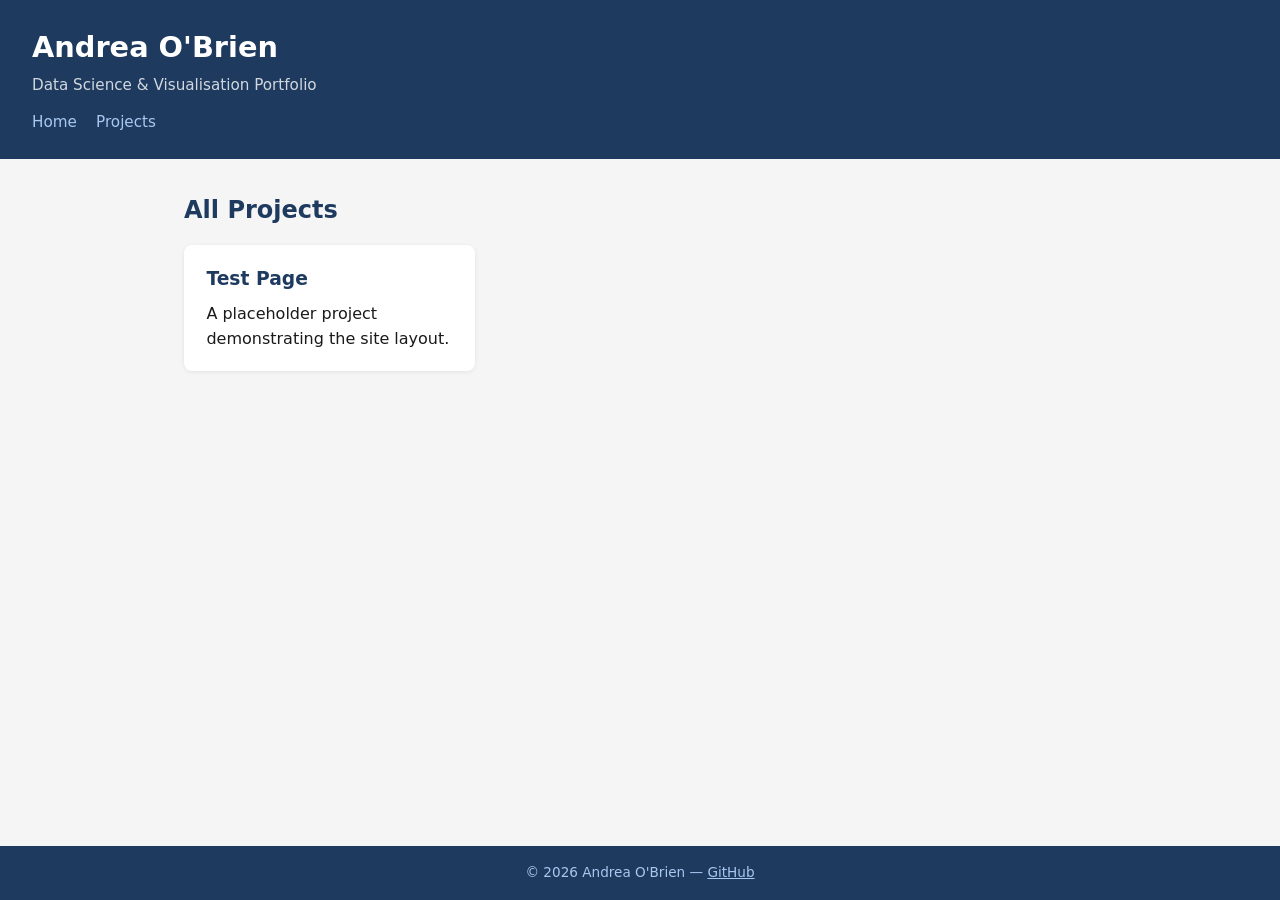
==== projects/index.html @ a5263703 "Initial site structure with test page" ====
<!DOCTYPE html>
<html lang="en">
<head>
  <meta charset="UTF-8" />
  <meta name="viewport" content="width=device-width, initial-scale=1.0" />
  <title>Projects | Andrea O'Brien</title>
  <link rel="stylesheet" href="../assets/css/style.css" />
</head>
<body>
  <header>
    <h1>Andrea O'Brien</h1>
    <p class="subtitle">Data Science &amp; Visualisation Portfolio</p>
    <nav>
      <a href="../index.html">Home</a>
      <a href="index.html">Projects</a>
    </nav>
  </header>

  <main>
    <h2>All Projects</h2>
    <div class="card-grid">
      <a class="card" href="test-page.html">
        <h3>Test Page</h3>
        <p>A placeholder project demonstrating the site layout.</p>
      </a>
    </div>
  </main>

  <footer>
    <p>&copy; 2026 Andrea O'Brien &mdash; <a href="https://github.com/Andrea564/portfolio">GitHub</a></p>
  </footer>
</body>
</html>
---- assets/css/style.css ----
/* ── Reset & base ─────────────────────────────────── */
*, *::before, *::after { box-sizing: border-box; margin: 0; padding: 0; }

body {
  font-family: "Segoe UI", system-ui, sans-serif;
  background: #f5f5f5;
  color: #1a1a1a;
  line-height: 1.6;
  display: flex;
  flex-direction: column;
  min-height: 100vh;
}

/* ── Header ───────────────────────────────────────── */
header {
  background: #1e3a5f;
  color: #fff;
  padding: 1.5rem 2rem;
}

header h1 { font-size: 1.8rem; }

header .subtitle {
  font-size: 0.95rem;
  opacity: 0.8;
  margin-top: 0.2rem;
}

header nav {
  margin-top: 0.8rem;
  display: flex;
  gap: 1.2rem;
}

header nav a {
  color: #a8c8f0;
  text-decoration: none;
  font-size: 0.95rem;
}

header nav a:hover { color: #fff; }

/* ── Main ─────────────────────────────────────────── */
main {
  flex: 1;
  max-width: 960px;
  width: 100%;
  margin: 2rem auto;
  padding: 0 1.5rem;
}

main h2 { margin-bottom: 1rem; color: #1e3a5f; }

/* ── Intro section ───────────────────────────────── */
.intro {
  background: #fff;
  border-radius: 8px;
  padding: 1.5rem;
  margin-bottom: 2rem;
  box-shadow: 0 1px 4px rgba(0,0,0,0.08);
}

/* ── Card grid ───────────────────────────────────── */
.card-grid {
  display: grid;
  grid-template-columns: repeat(auto-fill, minmax(240px, 1fr));
  gap: 1.2rem;
}

.card {
  display: block;
  background: #fff;
  border-radius: 8px;
  padding: 1.2rem 1.4rem;
  text-decoration: none;
  color: inherit;
  box-shadow: 0 1px 4px rgba(0,0,0,0.08);
  transition: box-shadow 0.2s, transform 0.2s;
}

.card:hover {
  box-shadow: 0 4px 12px rgba(0,0,0,0.14);
  transform: translateY(-2px);
}

.card h3 { color: #1e3a5f; margin-bottom: 0.4rem; }

/* ── Project article ─────────────────────────────── */
.project p.meta { color: #666; font-size: 0.9rem; margin-bottom: 1.2rem; }
.project p, .project ul { margin-bottom: 1rem; }
.project ul { padding-left: 1.4rem; }

.embed-placeholder {
  margin-top: 1.5rem;
  background: #e8eff7;
  border: 2px dashed #a8c8f0;
  border-radius: 8px;
  padding: 3rem;
  text-align: center;
  color: #666;
}

/* ── Footer ───────────────────────────────────────── */
footer {
  background: #1e3a5f;
  color: #a8c8f0;
  text-align: center;
  padding: 1rem;
  font-size: 0.85rem;
}

footer a { color: #a8c8f0; }
footer a:hover { color: #fff; }
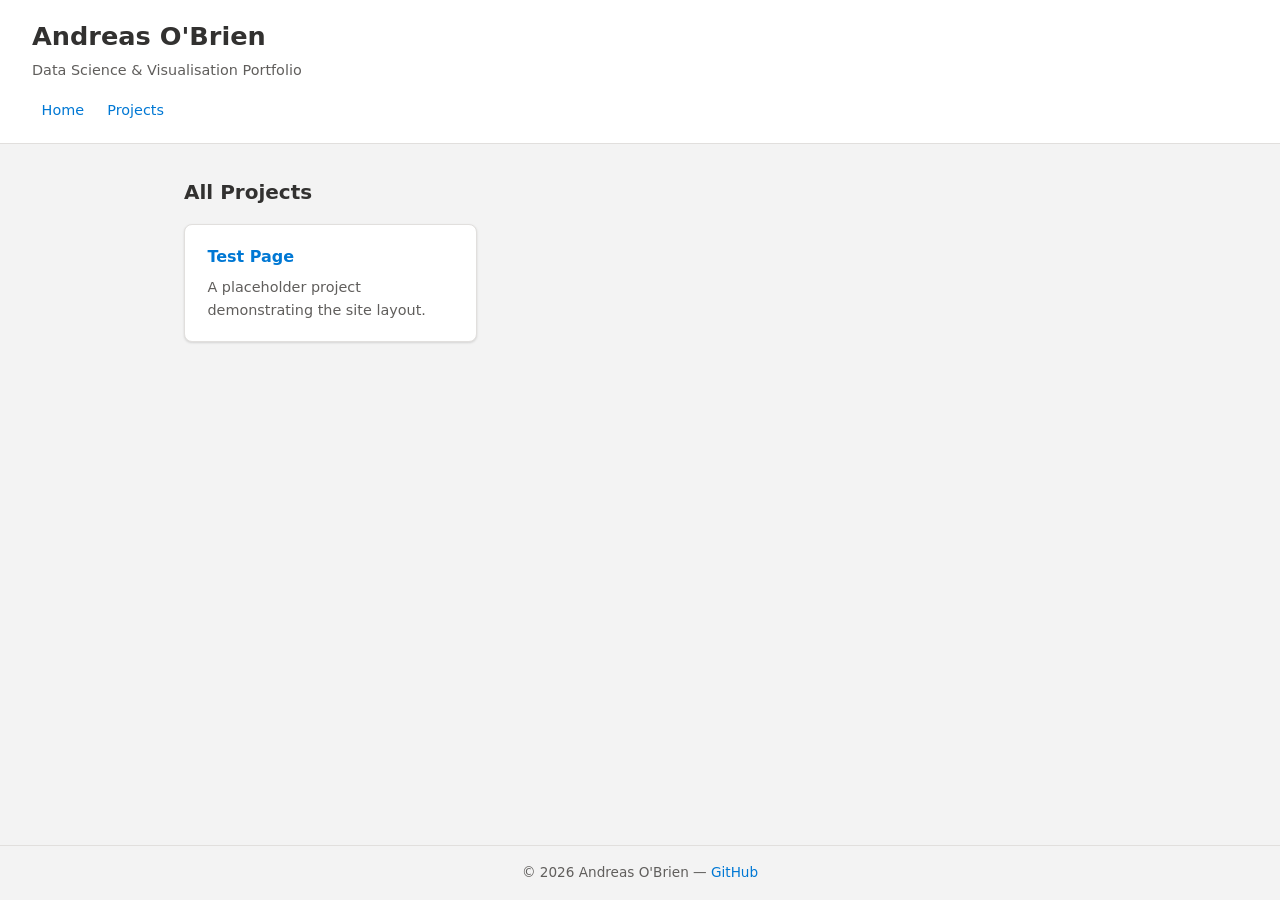
==== commit 778d7e33: "Apply Fluent Design theme and fix name to Andreas" ====
--- a/projects/index.html
+++ b/projects/index.html
@@ -3,12 +3,12 @@
 <head>
   <meta charset="UTF-8" />
   <meta name="viewport" content="width=device-width, initial-scale=1.0" />
-  <title>Projects | Andrea O'Brien</title>
+  <title>Projects | Andreas O'Brien</title>
   <link rel="stylesheet" href="../assets/css/style.css" />
 </head>
 <body>
   <header>
-    <h1>Andrea O'Brien</h1>
+    <h1>Andreas O'Brien</h1>
     <p class="subtitle">Data Science &amp; Visualisation Portfolio</p>
     <nav>
       <a href="../index.html">Home</a>
@@ -27,7 +27,7 @@
   </main>
 
   <footer>
-    <p>&copy; 2026 Andrea O'Brien &mdash; <a href="https://github.com/Andrea564/portfolio">GitHub</a></p>
+    <p>&copy; 2026 Andreas O'Brien &mdash; <a href="https://github.com/Andrea564/portfolio">GitHub</a></p>
   </footer>
 </body>
 </html>
--- a/assets/css/style.css
+++ b/assets/css/style.css
@@ -1,10 +1,55 @@
+/* ── Fluent Design tokens ─────────────────────────── */
+:root {
+  /* Light theme (Windows 11 / Fluent) */
+  --color-bg:            #F3F3F3;
+  --color-surface:       #FFFFFF;
+  --color-surface-alt:   #FAFAFA;
+  --color-border:        #E1DFDD;
+  --color-text:          #323130;
+  --color-text-secondary:#605E5C;
+  --color-accent:        #0078D4;
+  --color-accent-hover:  #106EBE;
+  --color-accent-text:   #FFFFFF;
+  --color-header-bg:     #FFFFFF;
+  --color-header-border: #E1DFDD;
+  --color-footer-bg:     #F3F3F3;
+  --color-footer-text:   #605E5C;
+  --color-placeholder-bg:#EFF6FC;
+  --color-placeholder-border: #C7E0F4;
+  --shadow-card:         0 1px 3px rgba(0,0,0,0.08), 0 1px 2px rgba(0,0,0,0.06);
+  --shadow-card-hover:   0 4px 12px rgba(0,0,0,0.12), 0 2px 6px rgba(0,0,0,0.08);
+}
+
+@media (prefers-color-scheme: dark) {
+  :root {
+    /* Dark theme (Windows 11 dark / Fluent) */
+    --color-bg:            #1F1F1F;
+    --color-surface:       #2D2D2D;
+    --color-surface-alt:   #292929;
+    --color-border:        #3D3D3D;
+    --color-text:          #FFFFFF;
+    --color-text-secondary:#D2D0CE;
+    --color-accent:        #60CDFF;
+    --color-accent-hover:  #8BD9FF;
+    --color-accent-text:   #000000;
+    --color-header-bg:     #2D2D2D;
+    --color-header-border: #3D3D3D;
+    --color-footer-bg:     #2D2D2D;
+    --color-footer-text:   #D2D0CE;
+    --color-placeholder-bg:#1A2B38;
+    --color-placeholder-border: #2E4D66;
+    --shadow-card:         0 1px 3px rgba(0,0,0,0.3), 0 1px 2px rgba(0,0,0,0.2);
+    --shadow-card-hover:   0 4px 12px rgba(0,0,0,0.4), 0 2px 6px rgba(0,0,0,0.3);
+  }
+}
+
 /* ── Reset & base ─────────────────────────────────── */
 *, *::before, *::after { box-sizing: border-box; margin: 0; padding: 0; }
 
 body {
-  font-family: "Segoe UI", system-ui, sans-serif;
-  background: #f5f5f5;
-  color: #1a1a1a;
+  font-family: "Segoe UI Variable", "Segoe UI", system-ui, sans-serif;
+  background: var(--color-bg);
+  color: var(--color-text);
   line-height: 1.6;
   display: flex;
   flex-direction: column;
@@ -13,32 +58,41 @@
 
 /* ── Header ───────────────────────────────────────── */
 header {
-  background: #1e3a5f;
-  color: #fff;
-  padding: 1.5rem 2rem;
+  background: var(--color-header-bg);
+  border-bottom: 1px solid var(--color-header-border);
+  padding: 1rem 2rem;
 }
 
-header h1 { font-size: 1.8rem; }
+header h1 {
+  font-size: 1.6rem;
+  font-weight: 600;
+  color: var(--color-text);
+}
 
 header .subtitle {
-  font-size: 0.95rem;
-  opacity: 0.8;
-  margin-top: 0.2rem;
+  font-size: 0.9rem;
+  color: var(--color-text-secondary);
+  margin-top: 0.15rem;
 }
 
 header nav {
-  margin-top: 0.8rem;
+  margin-top: 0.75rem;
   display: flex;
-  gap: 1.2rem;
+  gap: 0.25rem;
 }
 
 header nav a {
-  color: #a8c8f0;
+  color: var(--color-accent);
   text-decoration: none;
-  font-size: 0.95rem;
+  font-size: 0.9rem;
+  padding: 0.3rem 0.6rem;
+  border-radius: 4px;
+  transition: background 0.15s;
 }
 
-header nav a:hover { color: #fff; }
+header nav a:hover {
+  background: color-mix(in srgb, var(--color-accent) 10%, transparent);
+}
 
 /* ── Main ─────────────────────────────────────────── */
 main {
@@ -49,65 +103,94 @@
   padding: 0 1.5rem;
 }
 
-main h2 { margin-bottom: 1rem; color: #1e3a5f; }
+main h2 {
+  margin-bottom: 1rem;
+  font-size: 1.25rem;
+  font-weight: 600;
+  color: var(--color-text);
+}
 
 /* ── Intro section ───────────────────────────────── */
 .intro {
-  background: #fff;
+  background: var(--color-surface);
+  border: 1px solid var(--color-border);
   border-radius: 8px;
   padding: 1.5rem;
   margin-bottom: 2rem;
-  box-shadow: 0 1px 4px rgba(0,0,0,0.08);
+  box-shadow: var(--shadow-card);
 }
 
 /* ── Card grid ───────────────────────────────────── */
 .card-grid {
   display: grid;
   grid-template-columns: repeat(auto-fill, minmax(240px, 1fr));
-  gap: 1.2rem;
+  gap: 1rem;
 }
 
 .card {
   display: block;
-  background: #fff;
+  background: var(--color-surface);
+  border: 1px solid var(--color-border);
   border-radius: 8px;
   padding: 1.2rem 1.4rem;
   text-decoration: none;
   color: inherit;
-  box-shadow: 0 1px 4px rgba(0,0,0,0.08);
-  transition: box-shadow 0.2s, transform 0.2s;
+  box-shadow: var(--shadow-card);
+  transition: box-shadow 0.15s, transform 0.15s, border-color 0.15s;
 }
 
 .card:hover {
-  box-shadow: 0 4px 12px rgba(0,0,0,0.14);
+  box-shadow: var(--shadow-card-hover);
+  border-color: var(--color-accent);
   transform: translateY(-2px);
 }
 
-.card h3 { color: #1e3a5f; margin-bottom: 0.4rem; }
+.card h3 {
+  color: var(--color-accent);
+  font-size: 1rem;
+  font-weight: 600;
+  margin-bottom: 0.4rem;
+}
+
+.card p {
+  font-size: 0.9rem;
+  color: var(--color-text-secondary);
+}
 
 /* ── Project article ─────────────────────────────── */
-.project p.meta { color: #666; font-size: 0.9rem; margin-bottom: 1.2rem; }
+.project p.meta {
+  color: var(--color-text-secondary);
+  font-size: 0.875rem;
+  margin-bottom: 1.2rem;
+}
 .project p, .project ul { margin-bottom: 1rem; }
 .project ul { padding-left: 1.4rem; }
 
 .embed-placeholder {
   margin-top: 1.5rem;
-  background: #e8eff7;
-  border: 2px dashed #a8c8f0;
+  background: var(--color-placeholder-bg);
+  border: 2px dashed var(--color-placeholder-border);
   border-radius: 8px;
   padding: 3rem;
   text-align: center;
-  color: #666;
+  color: var(--color-text-secondary);
 }
 
 /* ── Footer ───────────────────────────────────────── */
 footer {
-  background: #1e3a5f;
-  color: #a8c8f0;
+  background: var(--color-footer-bg);
+  border-top: 1px solid var(--color-border);
+  color: var(--color-footer-text);
   text-align: center;
   padding: 1rem;
   font-size: 0.85rem;
 }
 
-footer a { color: #a8c8f0; }
-footer a:hover { color: #fff; }
+footer a {
+  color: var(--color-accent);
+  text-decoration: none;
+}
+
+footer a:hover {
+  text-decoration: underline;
+}
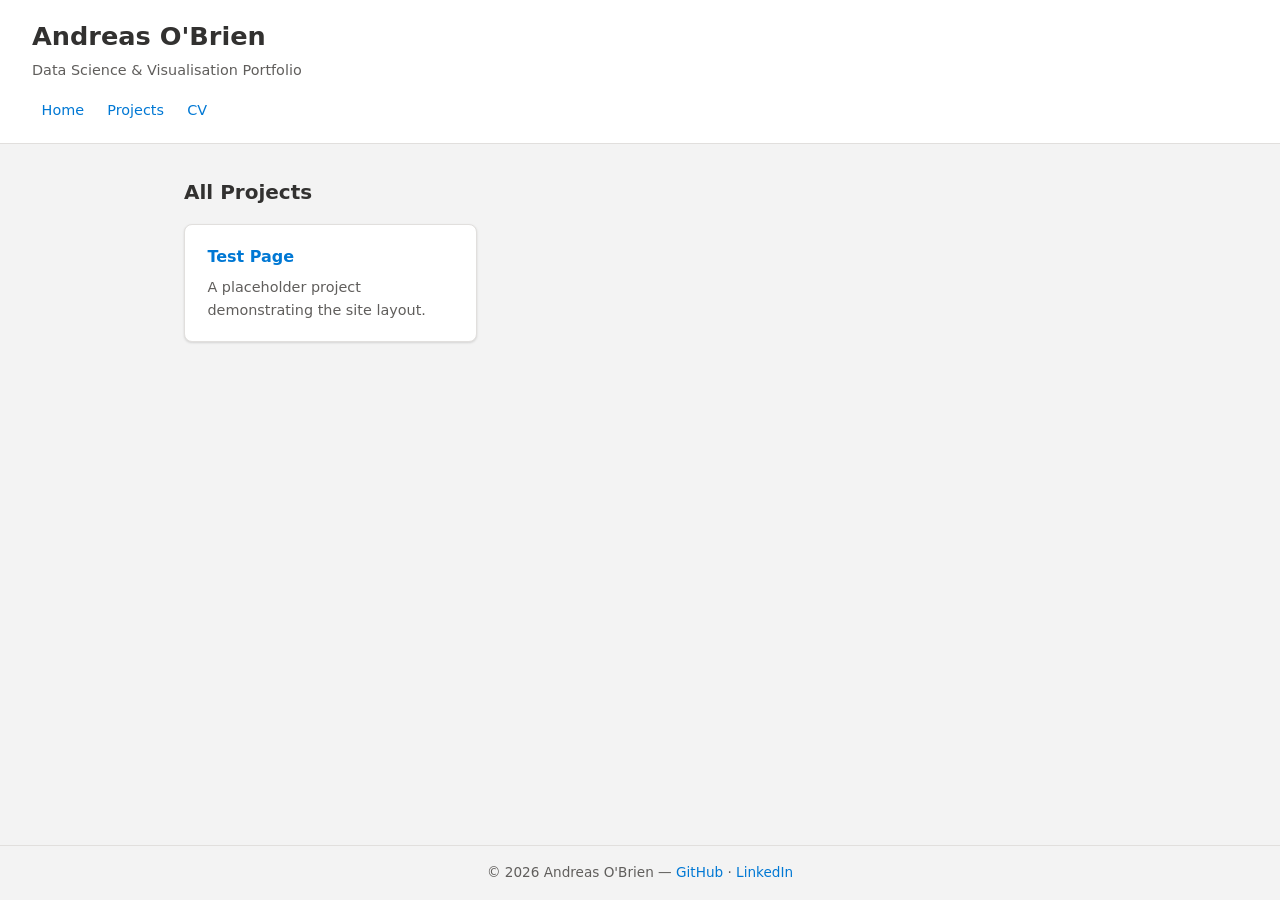
==== commit b37b616a: "Add CV page, LinkedIn link, and PDF download" ====
--- a/projects/index.html
+++ b/projects/index.html
@@ -13,6 +13,7 @@
     <nav>
       <a href="../index.html">Home</a>
       <a href="index.html">Projects</a>
+      <a href="../cv.html">CV</a>
     </nav>
   </header>
 
@@ -27,7 +28,7 @@
   </main>
 
   <footer>
-    <p>&copy; 2026 Andreas O'Brien &mdash; <a href="https://github.com/Andrea564/portfolio">GitHub</a></p>
+    <p>&copy; 2026 Andreas O'Brien &mdash; <a href="https://github.com/Andrea564/portfolio" rel="noopener noreferrer">GitHub</a> &middot; <a href="https://www.linkedin.com/in/andreasobrien" rel="noopener noreferrer">LinkedIn</a></p>
   </footer>
 </body>
 </html>
--- a/assets/css/style.css
+++ b/assets/css/style.css
@@ -176,6 +176,121 @@
   color: var(--color-text-secondary);
 }
 
+/* ── CV page ─────────────────────────────────────── */
+.cv {
+  background: var(--color-surface);
+  border: 1px solid var(--color-border);
+  border-radius: 8px;
+  padding: 2rem 2.5rem;
+  box-shadow: var(--shadow-card);
+}
+
+.cv-topbar {
+  display: flex;
+  align-items: flex-start;
+  justify-content: space-between;
+  gap: 1rem;
+  margin-bottom: 2rem;
+  flex-wrap: wrap;
+}
+
+.cv-name {
+  font-size: 1.6rem;
+  font-weight: 600;
+  color: var(--color-text);
+  margin-bottom: 0.25rem;
+}
+
+.cv-contact {
+  font-size: 0.9rem;
+  color: var(--color-text-secondary);
+}
+
+.cv-contact a {
+  color: var(--color-accent);
+  text-decoration: none;
+}
+
+.cv-contact a:hover { text-decoration: underline; }
+
+.btn-download {
+  display: inline-block;
+  background: var(--color-accent);
+  color: var(--color-accent-text);
+  text-decoration: none;
+  padding: 0.5rem 1.1rem;
+  border-radius: 4px;
+  font-size: 0.9rem;
+  font-weight: 600;
+  white-space: nowrap;
+  transition: background 0.15s;
+  flex-shrink: 0;
+}
+
+.btn-download:hover { background: var(--color-accent-hover); }
+
+.cv-section {
+  margin-bottom: 1.8rem;
+}
+
+.cv-section-title {
+  font-size: 0.75rem;
+  font-weight: 700;
+  text-transform: uppercase;
+  letter-spacing: 0.08em;
+  color: var(--color-accent);
+  border-bottom: 1px solid var(--color-border);
+  padding-bottom: 0.35rem;
+  margin-bottom: 1rem;
+}
+
+.cv-entry {
+  margin-bottom: 1.1rem;
+}
+
+.cv-entry-header {
+  display: flex;
+  justify-content: space-between;
+  align-items: baseline;
+  gap: 1rem;
+  flex-wrap: wrap;
+  margin-bottom: 0.35rem;
+}
+
+.cv-entry-title {
+  font-weight: 600;
+  font-size: 0.95rem;
+  color: var(--color-text);
+}
+
+.cv-entry-date {
+  font-size: 0.85rem;
+  color: var(--color-text-secondary);
+  white-space: nowrap;
+}
+
+.cv-entry ul {
+  padding-left: 1.2rem;
+  margin-top: 0.25rem;
+}
+
+.cv-entry li {
+  font-size: 0.9rem;
+  color: var(--color-text-secondary);
+  margin-bottom: 0.2rem;
+}
+
+.cv-entry p {
+  font-size: 0.9rem;
+  color: var(--color-text-secondary);
+}
+
+.cv-columns {
+  display: grid;
+  grid-template-columns: repeat(auto-fill, minmax(200px, 1fr));
+  gap: 0 2rem;
+}
+
 /* ── Footer ───────────────────────────────────────── */
 footer {
   background: var(--color-footer-bg);
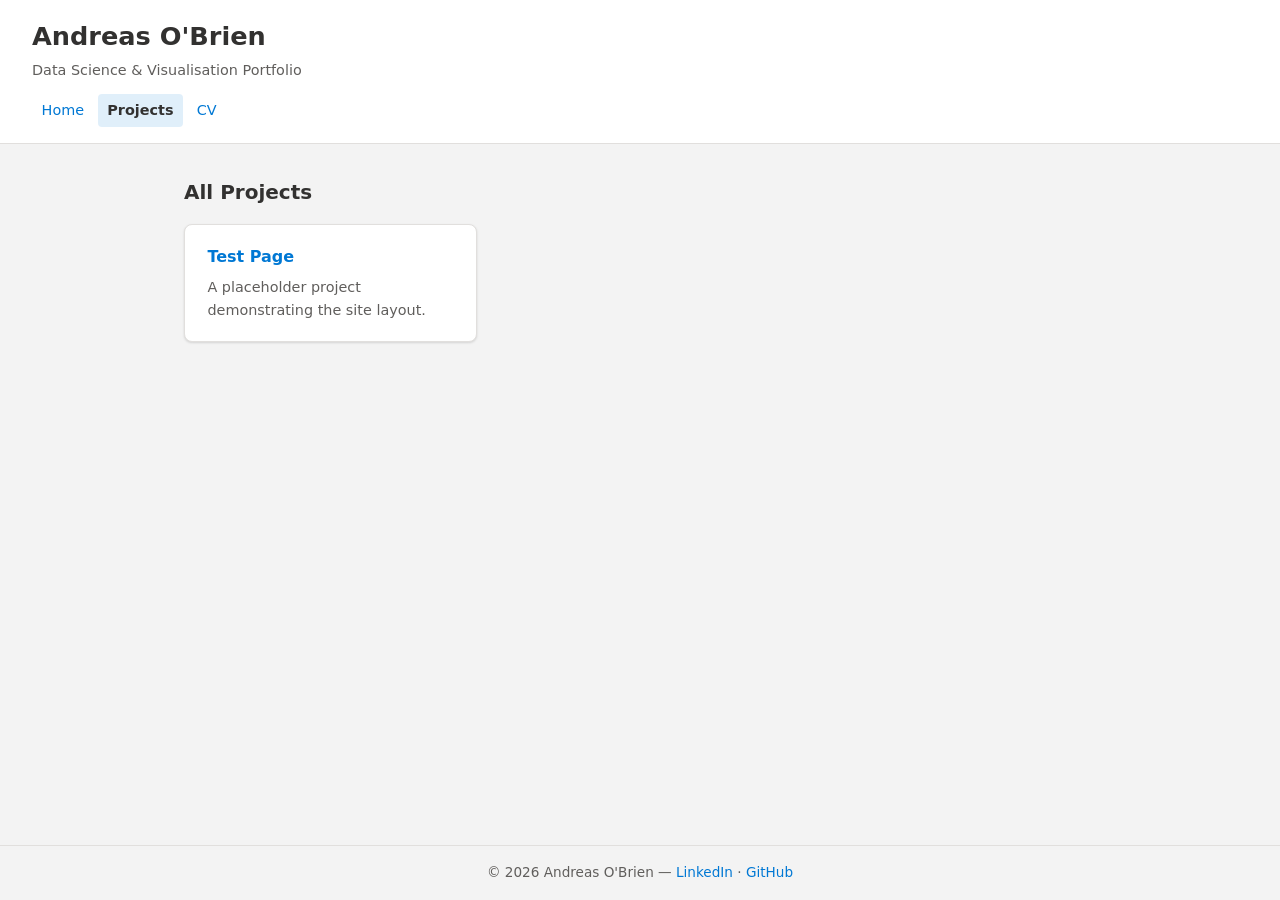
==== commit 3939c3cc: "Add meta descriptions, sitemap, active nav indicator, reorder footer links" ====
--- a/projects/index.html
+++ b/projects/index.html
@@ -4,6 +4,7 @@
   <meta charset="UTF-8" />
   <meta name="viewport" content="width=device-width, initial-scale=1.0" />
   <title>Projects | Andreas O'Brien</title>
+  <meta name="description" content="Data science and Power BI projects by Andreas O'Brien, including renewable energy analytics and interactive dashboards." />
   <link rel="stylesheet" href="../assets/css/style.css" />
 </head>
 <body>
@@ -12,7 +13,7 @@
     <p class="subtitle">Data Science &amp; Visualisation Portfolio</p>
     <nav>
       <a href="../index.html">Home</a>
-      <a href="index.html">Projects</a>
+      <a href="index.html" aria-current="page">Projects</a>
       <a href="../cv.html">CV</a>
     </nav>
   </header>
@@ -28,7 +29,7 @@
   </main>
 
   <footer>
-    <p>&copy; 2026 Andreas O'Brien &mdash; <a href="https://github.com/Andrea564/portfolio" rel="noopener noreferrer">GitHub</a> &middot; <a href="https://www.linkedin.com/in/andreasobrien" rel="noopener noreferrer">LinkedIn</a></p>
+    <p>&copy; 2026 Andreas O'Brien &mdash; <a href="https://www.linkedin.com/in/andreasobrien" rel="noopener noreferrer">LinkedIn</a> &middot; <a href="https://github.com/Andrea564/portfolio" rel="noopener noreferrer">GitHub</a></p>
   </footer>
 </body>
 </html>
--- a/assets/css/style.css
+++ b/assets/css/style.css
@@ -94,6 +94,12 @@
   background: color-mix(in srgb, var(--color-accent) 10%, transparent);
 }
 
+header nav a[aria-current="page"] {
+  color: var(--color-text);
+  background: color-mix(in srgb, var(--color-accent) 12%, transparent);
+  font-weight: 600;
+}
+
 /* ── Main ─────────────────────────────────────────── */
 main {
   flex: 1;
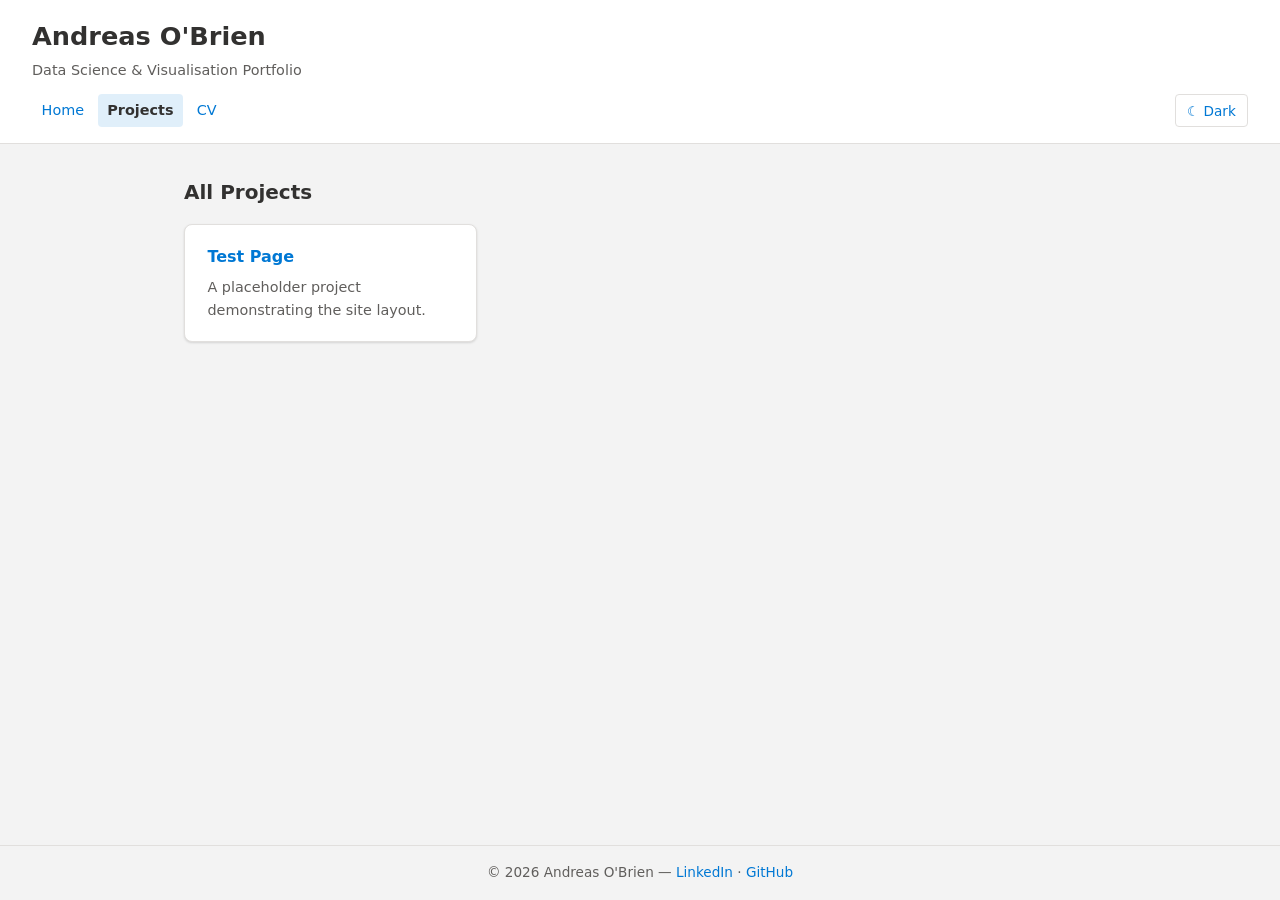
==== commit bf809984: "Add dark/light theme toggle" ====
--- a/projects/index.html
+++ b/projects/index.html
@@ -6,6 +6,7 @@
   <title>Projects | Andreas O'Brien</title>
   <meta name="description" content="Data science and Power BI projects by Andreas O'Brien, including renewable energy analytics and interactive dashboards." />
   <link rel="stylesheet" href="../assets/css/style.css" />
+  <script>(function(){var t=localStorage.getItem('portfolio-theme');if(t)document.documentElement.dataset.theme=t;})()</script>
 </head>
 <body>
   <header>
@@ -15,6 +16,7 @@
       <a href="../index.html">Home</a>
       <a href="index.html" aria-current="page">Projects</a>
       <a href="../cv.html">CV</a>
+      <button id="theme-toggle" aria-label="Switch to dark mode">Theme</button>
     </nav>
   </header>
 
@@ -31,5 +33,6 @@
   <footer>
     <p>&copy; 2026 Andreas O'Brien &mdash; <a href="https://www.linkedin.com/in/andreasobrien" rel="noopener noreferrer">LinkedIn</a> &middot; <a href="https://github.com/Andrea564/portfolio" rel="noopener noreferrer">GitHub</a></p>
   </footer>
+  <script src="../assets/js/theme.js"></script>
 </body>
 </html>
--- a/assets/css/style.css
+++ b/assets/css/style.css
@@ -43,6 +43,47 @@
   }
 }
 
+/* ── Manual theme overrides (via toggle button) ───── */
+html[data-theme="dark"] {
+  --color-bg:            #1F1F1F;
+  --color-surface:       #2D2D2D;
+  --color-surface-alt:   #292929;
+  --color-border:        #3D3D3D;
+  --color-text:          #FFFFFF;
+  --color-text-secondary:#D2D0CE;
+  --color-accent:        #60CDFF;
+  --color-accent-hover:  #8BD9FF;
+  --color-accent-text:   #000000;
+  --color-header-bg:     #2D2D2D;
+  --color-header-border: #3D3D3D;
+  --color-footer-bg:     #2D2D2D;
+  --color-footer-text:   #D2D0CE;
+  --color-placeholder-bg:#1A2B38;
+  --color-placeholder-border: #2E4D66;
+  --shadow-card:         0 1px 3px rgba(0,0,0,0.3), 0 1px 2px rgba(0,0,0,0.2);
+  --shadow-card-hover:   0 4px 12px rgba(0,0,0,0.4), 0 2px 6px rgba(0,0,0,0.3);
+}
+
+html[data-theme="light"] {
+  --color-bg:            #F3F3F3;
+  --color-surface:       #FFFFFF;
+  --color-surface-alt:   #FAFAFA;
+  --color-border:        #E1DFDD;
+  --color-text:          #323130;
+  --color-text-secondary:#605E5C;
+  --color-accent:        #0078D4;
+  --color-accent-hover:  #106EBE;
+  --color-accent-text:   #FFFFFF;
+  --color-header-bg:     #FFFFFF;
+  --color-header-border: #E1DFDD;
+  --color-footer-bg:     #F3F3F3;
+  --color-footer-text:   #605E5C;
+  --color-placeholder-bg:#EFF6FC;
+  --color-placeholder-border: #C7E0F4;
+  --shadow-card:         0 1px 3px rgba(0,0,0,0.08), 0 1px 2px rgba(0,0,0,0.06);
+  --shadow-card-hover:   0 4px 12px rgba(0,0,0,0.12), 0 2px 6px rgba(0,0,0,0.08);
+}
+
 /* ── Reset & base ─────────────────────────────────── */
 *, *::before, *::after { box-sizing: border-box; margin: 0; padding: 0; }
 
@@ -98,6 +139,24 @@
   color: var(--color-text);
   background: color-mix(in srgb, var(--color-accent) 12%, transparent);
   font-weight: 600;
+}
+
+#theme-toggle {
+  margin-left: auto;
+  background: none;
+  border: 1px solid var(--color-border);
+  color: var(--color-accent);
+  cursor: pointer;
+  font-size: 0.85rem;
+  font-family: inherit;
+  padding: 0.3rem 0.7rem;
+  border-radius: 4px;
+  transition: background 0.15s, border-color 0.15s;
+}
+
+#theme-toggle:hover {
+  background: color-mix(in srgb, var(--color-accent) 10%, transparent);
+  border-color: var(--color-accent);
 }
 
 /* ── Main ─────────────────────────────────────────── */
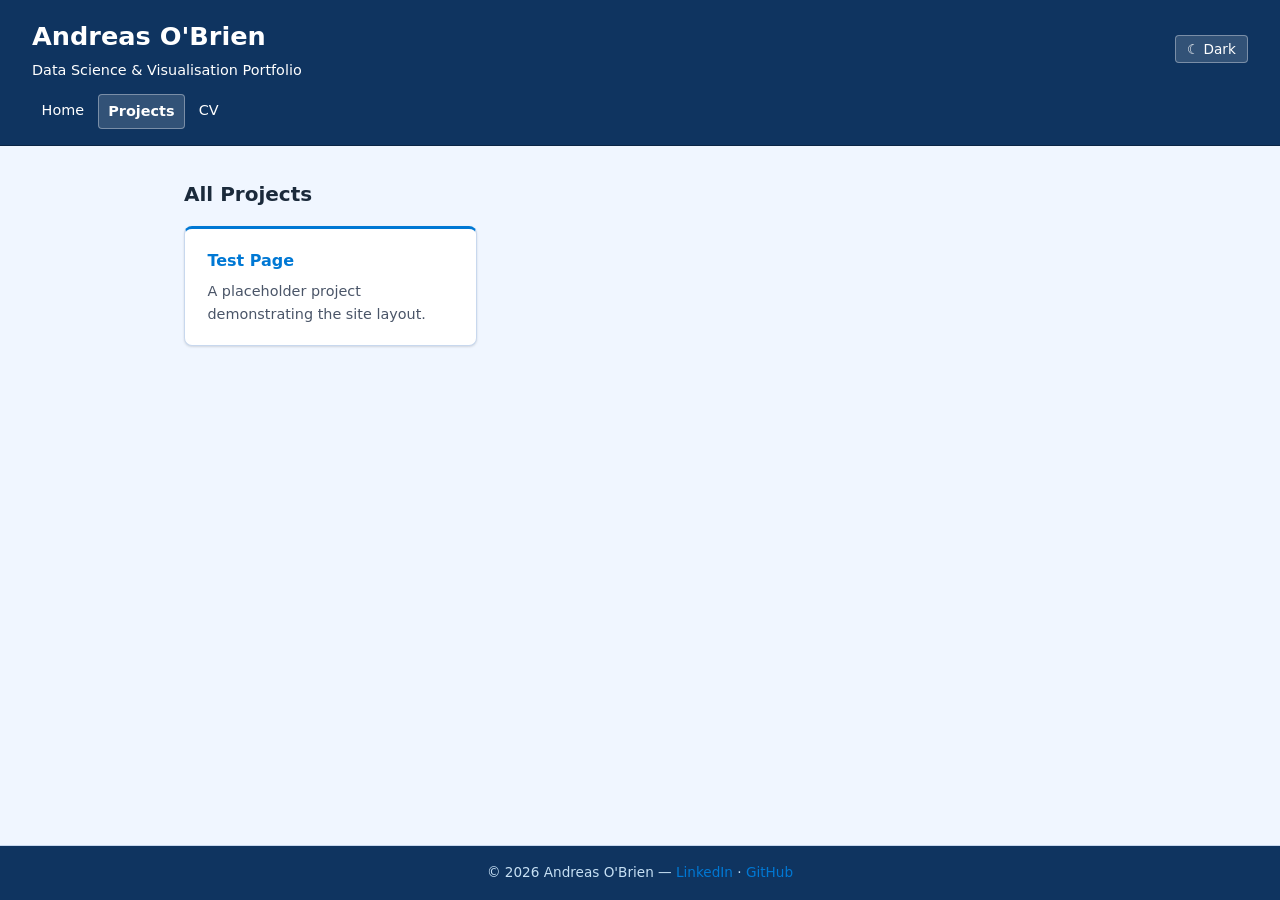
==== commit 6c8b663e: "Light theme polish: white nav links, frosted pill, header/footer colour, theme animation" ====
--- a/projects/index.html
+++ b/projects/index.html
@@ -10,13 +10,17 @@
 </head>
 <body>
   <header>
-    <h1>Andreas O'Brien</h1>
-    <p class="subtitle">Data Science &amp; Visualisation Portfolio</p>
+    <div class="header-top">
+      <div>
+        <h1>Andreas O'Brien</h1>
+        <p class="subtitle">Data Science &amp; Visualisation Portfolio</p>
+      </div>
+      <button id="theme-toggle" aria-label="Switch to dark mode">Theme</button>
+    </div>
     <nav>
       <a href="../index.html">Home</a>
       <a href="index.html" aria-current="page">Projects</a>
       <a href="../cv.html">CV</a>
-      <button id="theme-toggle" aria-label="Switch to dark mode">Theme</button>
     </nav>
   </header>
 
--- a/assets/css/style.css
+++ b/assets/css/style.css
@@ -1,23 +1,26 @@
 /* ── Fluent Design tokens ─────────────────────────── */
 :root {
   /* Light theme (Windows 11 / Fluent) */
-  --color-bg:            #F3F3F3;
+  --color-bg:            #F0F6FF;
   --color-surface:       #FFFFFF;
-  --color-surface-alt:   #FAFAFA;
-  --color-border:        #E1DFDD;
-  --color-text:          #323130;
-  --color-text-secondary:#605E5C;
+  --color-surface-alt:   #F5F9FF;
+  --color-border:        #C8D8EE;
+  --color-text:          #1B2A3B;
+  --color-text-secondary:#4A5568;
   --color-accent:        #0078D4;
   --color-accent-hover:  #106EBE;
   --color-accent-text:   #FFFFFF;
-  --color-header-bg:     #FFFFFF;
-  --color-header-border: #E1DFDD;
-  --color-footer-bg:     #F3F3F3;
-  --color-footer-text:   #605E5C;
+  --color-header-bg:     #0F3460;
+  --color-header-border: #0A2545;
+  --color-header-text:   #FFFFFF;
+  --color-header-subtle: #FFFFFF;
+  --color-footer-bg:     #0F3460;
+  --color-footer-text:   #C7E0F4;
   --color-placeholder-bg:#EFF6FC;
   --color-placeholder-border: #C7E0F4;
+  --color-card-accent:   #0078D4;
   --shadow-card:         0 1px 3px rgba(0,0,0,0.08), 0 1px 2px rgba(0,0,0,0.06);
-  --shadow-card-hover:   0 4px 12px rgba(0,0,0,0.12), 0 2px 6px rgba(0,0,0,0.08);
+  --shadow-card-hover:   0 4px 16px rgba(0,120,212,0.18), 0 2px 6px rgba(0,0,0,0.08);
 }
 
 @media (prefers-color-scheme: dark) {
@@ -43,6 +46,15 @@
   }
 }
 
+/* ── Dark theme: also set header/footer tokens not in media query ── */
+@media (prefers-color-scheme: dark) {
+  :root {
+    --color-header-text:   #FFFFFF;
+    --color-header-subtle: rgba(255,255,255,0.6);
+    --color-card-accent:   #60CDFF;
+  }
+}
+
 /* ── Manual theme overrides (via toggle button) ───── */
 html[data-theme="dark"] {
   --color-bg:            #1F1F1F;
@@ -56,32 +68,38 @@
   --color-accent-text:   #000000;
   --color-header-bg:     #2D2D2D;
   --color-header-border: #3D3D3D;
+  --color-header-text:   #FFFFFF;
+  --color-header-subtle: rgba(255,255,255,0.6);
   --color-footer-bg:     #2D2D2D;
   --color-footer-text:   #D2D0CE;
   --color-placeholder-bg:#1A2B38;
   --color-placeholder-border: #2E4D66;
+  --color-card-accent:   #60CDFF;
   --shadow-card:         0 1px 3px rgba(0,0,0,0.3), 0 1px 2px rgba(0,0,0,0.2);
   --shadow-card-hover:   0 4px 12px rgba(0,0,0,0.4), 0 2px 6px rgba(0,0,0,0.3);
 }
 
 html[data-theme="light"] {
-  --color-bg:            #F3F3F3;
+  --color-bg:            #F0F6FF;
   --color-surface:       #FFFFFF;
-  --color-surface-alt:   #FAFAFA;
-  --color-border:        #E1DFDD;
-  --color-text:          #323130;
-  --color-text-secondary:#605E5C;
+  --color-surface-alt:   #F5F9FF;
+  --color-border:        #C8D8EE;
+  --color-text:          #1B2A3B;
+  --color-text-secondary:#4A5568;
   --color-accent:        #0078D4;
   --color-accent-hover:  #106EBE;
   --color-accent-text:   #FFFFFF;
-  --color-header-bg:     #FFFFFF;
-  --color-header-border: #E1DFDD;
-  --color-footer-bg:     #F3F3F3;
-  --color-footer-text:   #605E5C;
+  --color-header-bg:     #0F3460;
+  --color-header-border: #0A2545;
+  --color-header-text:   #FFFFFF;
+  --color-header-subtle: #FFFFFF;
+  --color-footer-bg:     #0F3460;
+  --color-footer-text:   #C7E0F4;
   --color-placeholder-bg:#EFF6FC;
   --color-placeholder-border: #C7E0F4;
+  --color-card-accent:   #0078D4;
   --shadow-card:         0 1px 3px rgba(0,0,0,0.08), 0 1px 2px rgba(0,0,0,0.06);
-  --shadow-card-hover:   0 4px 12px rgba(0,0,0,0.12), 0 2px 6px rgba(0,0,0,0.08);
+  --shadow-card-hover:   0 4px 16px rgba(0,120,212,0.18), 0 2px 6px rgba(0,0,0,0.08);
 }
 
 /* ── Reset & base ─────────────────────────────────── */
@@ -97,6 +115,11 @@
   min-height: 100vh;
 }
 
+/* ── Theme transition ─────────────────────────────── */
+body, header, footer, .card, .intro, .cv, #theme-toggle {
+  transition: background 0.3s ease, color 0.3s ease, border-color 0.3s ease, box-shadow 0.3s ease;
+}
+
 /* ── Header ───────────────────────────────────────── */
 header {
   background: var(--color-header-bg);
@@ -104,15 +127,22 @@
   padding: 1rem 2rem;
 }
 
+.header-top {
+  display: flex;
+  align-items: flex-start;
+  justify-content: space-between;
+  gap: 1rem;
+}
+
 header h1 {
   font-size: 1.6rem;
   font-weight: 600;
-  color: var(--color-text);
+  color: var(--color-header-text, var(--color-text));
 }
 
 header .subtitle {
   font-size: 0.9rem;
-  color: var(--color-text-secondary);
+  color: var(--color-header-subtle, var(--color-text-secondary));
   margin-top: 0.15rem;
 }
 
@@ -123,40 +153,43 @@
 }
 
 header nav a {
-  color: var(--color-accent);
+  color: #FFFFFF;
   text-decoration: none;
   font-size: 0.9rem;
   padding: 0.3rem 0.6rem;
   border-radius: 4px;
-  transition: background 0.15s;
+  transition: background 0.15s, color 0.15s;
 }
 
 header nav a:hover {
-  background: color-mix(in srgb, var(--color-accent) 10%, transparent);
+  background: rgba(255,255,255,0.15);
+  color: var(--color-header-text, var(--color-text));
 }
 
 header nav a[aria-current="page"] {
-  color: var(--color-text);
-  background: color-mix(in srgb, var(--color-accent) 12%, transparent);
+  color: #FFFFFF;
+  background: rgba(255,255,255,0.15);
+  border: 1px solid rgba(255,255,255,0.35);
   font-weight: 600;
 }
 
 #theme-toggle {
-  margin-left: auto;
-  background: none;
-  border: 1px solid var(--color-border);
-  color: var(--color-accent);
+  background: rgba(255,255,255,0.15);
+  border: 1px solid rgba(255,255,255,0.35);
+  color: var(--color-header-text, var(--color-accent));
   cursor: pointer;
   font-size: 0.85rem;
   font-family: inherit;
   padding: 0.3rem 0.7rem;
   border-radius: 4px;
   transition: background 0.15s, border-color 0.15s;
+  flex-shrink: 0;
+  align-self: center;
 }
 
 #theme-toggle:hover {
-  background: color-mix(in srgb, var(--color-accent) 10%, transparent);
-  border-color: var(--color-accent);
+  background: rgba(255,255,255,0.25);
+  border-color: rgba(255,255,255,0.6);
 }
 
 /* ── Main ─────────────────────────────────────────── */
@@ -179,6 +212,7 @@
 .intro {
   background: var(--color-surface);
   border: 1px solid var(--color-border);
+  border-top: 3px solid var(--color-accent);
   border-radius: 8px;
   padding: 1.5rem;
   margin-bottom: 2rem;
@@ -196,6 +230,7 @@
   display: block;
   background: var(--color-surface);
   border: 1px solid var(--color-border);
+  border-top: 3px solid var(--color-card-accent, var(--color-accent));
   border-radius: 8px;
   padding: 1.2rem 1.4rem;
   text-decoration: none;
@@ -239,6 +274,42 @@
   padding: 3rem;
   text-align: center;
   color: var(--color-text-secondary);
+}
+
+/* ── Dark mode: nav and toggle revert to accent colours ── */
+html[data-theme="dark"] header nav a,
+html[data-theme="dark"] header nav a:hover,
+html[data-theme="dark"] header nav a[aria-current="page"] {
+  color: var(--color-accent);
+}
+
+html[data-theme="dark"] header nav a:hover {
+  background: color-mix(in srgb, var(--color-accent) 10%, transparent);
+  color: var(--color-accent-hover);
+}
+
+html[data-theme="dark"] header nav a[aria-current="page"] {
+  color: var(--color-text);
+  background: color-mix(in srgb, var(--color-accent) 12%, transparent);
+}
+
+html[data-theme="dark"] #theme-toggle {
+  background: none;
+  border-color: var(--color-border);
+  color: var(--color-accent);
+}
+
+html[data-theme="dark"] #theme-toggle:hover {
+  background: color-mix(in srgb, var(--color-accent) 10%, transparent);
+  border-color: var(--color-accent);
+}
+
+@media (prefers-color-scheme: dark) {
+  html:not([data-theme="light"]) header nav a { color: var(--color-accent); }
+  html:not([data-theme="light"]) header nav a:hover { background: color-mix(in srgb, var(--color-accent) 10%, transparent); color: var(--color-accent-hover); }
+  html:not([data-theme="light"]) header nav a[aria-current="page"] { color: var(--color-text); background: color-mix(in srgb, var(--color-accent) 12%, transparent); }
+  html:not([data-theme="light"]) #theme-toggle { background: none; border-color: var(--color-border); color: var(--color-accent); }
+  html:not([data-theme="light"]) #theme-toggle:hover { background: color-mix(in srgb, var(--color-accent) 10%, transparent); border-color: var(--color-accent); }
 }
 
 /* ── CV page ─────────────────────────────────────── */
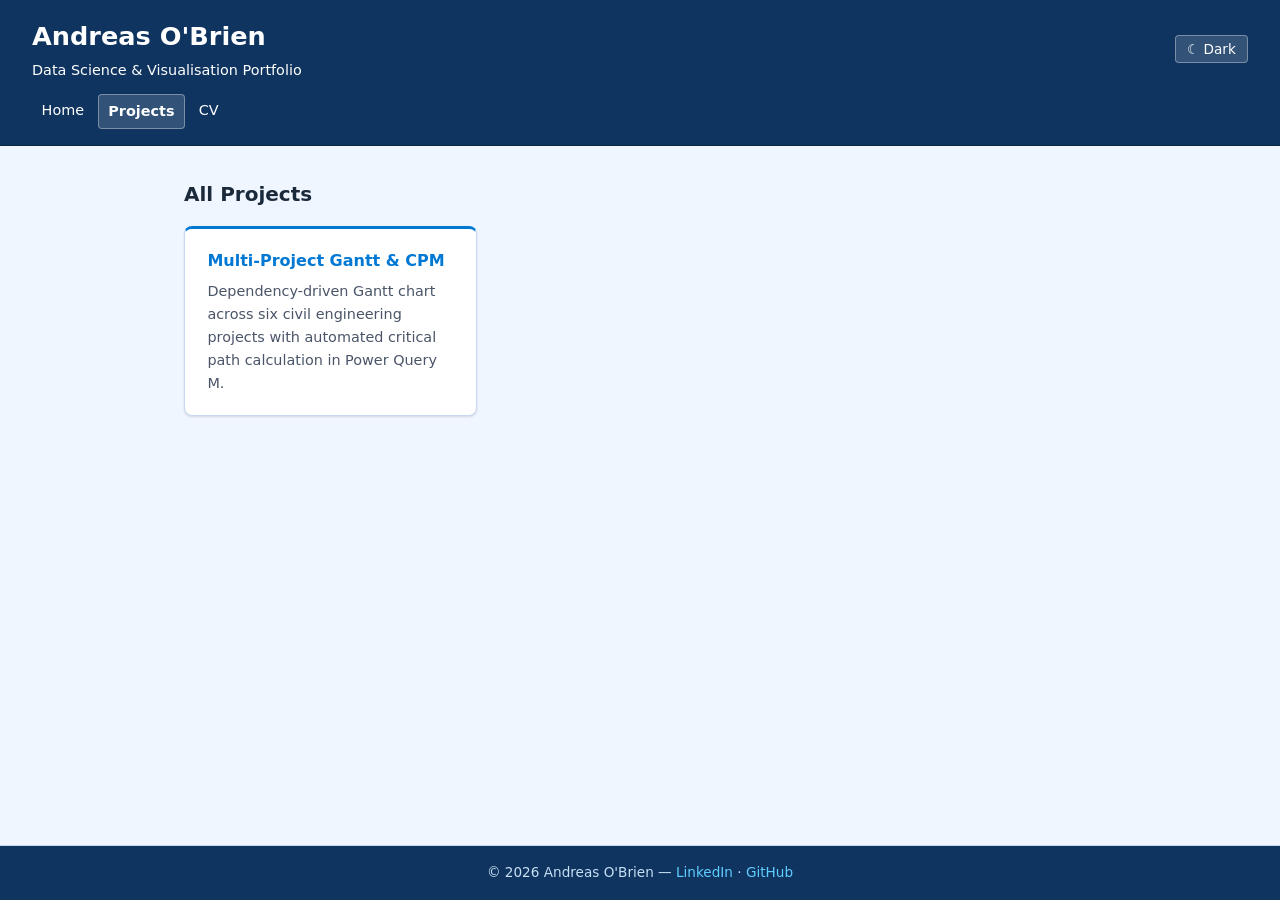
==== commit be03d0cc: "Update landing page bio and skills; fix iframe aspect ratio; update project-timelines page; add PBI " ====
--- a/projects/index.html
+++ b/projects/index.html
@@ -27,10 +27,11 @@
   <main>
     <h2>All Projects</h2>
     <div class="card-grid">
-      <a class="card" href="test-page.html">
-        <h3>Test Page</h3>
-        <p>A placeholder project demonstrating the site layout.</p>
+      <a class="card" href="project-timelines.html">
+        <h3>Multi-Project Gantt &amp; CPM</h3>
+        <p>Dependency-driven Gantt chart across six civil engineering projects with automated critical path calculation in Power Query M.</p>
       </a>
+
     </div>
   </main>
 
--- a/assets/css/style.css
+++ b/assets/css/style.css
@@ -16,8 +16,8 @@
   --color-header-subtle: #FFFFFF;
   --color-footer-bg:     #0F3460;
   --color-footer-text:   #C7E0F4;
-  --color-placeholder-bg:#EFF6FC;
-  --color-placeholder-border: #C7E0F4;
+  --color-placeholder-bg:#C7E0F4;
+  --color-placeholder-border: #0078D4;
   --color-card-accent:   #0078D4;
   --shadow-card:         0 1px 3px rgba(0,0,0,0.08), 0 1px 2px rgba(0,0,0,0.06);
   --shadow-card-hover:   0 4px 16px rgba(0,120,212,0.18), 0 2px 6px rgba(0,0,0,0.08);
@@ -95,8 +95,8 @@
   --color-header-subtle: #FFFFFF;
   --color-footer-bg:     #0F3460;
   --color-footer-text:   #C7E0F4;
-  --color-placeholder-bg:#EFF6FC;
-  --color-placeholder-border: #C7E0F4;
+  --color-placeholder-bg:#C7E0F4;
+  --color-placeholder-border: #0078D4;
   --color-card-accent:   #0078D4;
   --shadow-card:         0 1px 3px rgba(0,0,0,0.08), 0 1px 2px rgba(0,0,0,0.06);
   --shadow-card-hover:   0 4px 16px rgba(0,120,212,0.18), 0 2px 6px rgba(0,0,0,0.08);
@@ -219,6 +219,24 @@
   box-shadow: var(--shadow-card);
 }
 
+.skills-list {
+  display: flex;
+  flex-wrap: wrap;
+  gap: 0.4rem 0.6rem;
+  list-style: none;
+  padding: 0;
+  margin-top: 1rem;
+}
+
+.skills-list li {
+  background: var(--color-accent);
+  color: var(--color-accent-text);
+  border-radius: 4px;
+  padding: 0.2rem 0.6rem;
+  font-size: 0.82rem;
+  white-space: nowrap;
+}
+
 /* ── Card grid ───────────────────────────────────── */
 .card-grid {
   display: grid;
@@ -266,13 +284,45 @@
 .project p, .project ul { margin-bottom: 1rem; }
 .project ul { padding-left: 1.4rem; }
 
+.embed-wrapper {
+  position: relative;
+  margin-top: 1.5rem;
+}
+
+.embed-wrapper iframe {
+  display: block;
+  width: 100%;
+  max-width: 1280px;
+  aspect-ratio: 16 / 9;
+  height: auto;
+}
+
+.btn-fullscreen {
+  display: flex;
+  align-items: center;
+  gap: 0.35rem;
+  margin-bottom: 0.5rem;
+  margin-left: auto;
+  background: var(--color-accent);
+  color: var(--color-accent-text);
+  border: none;
+  border-radius: 4px;
+  padding: 0.3rem 0.7rem;
+  font-size: 0.85rem;
+  font-family: inherit;
+  cursor: pointer;
+  transition: background 0.15s;
+}
+
+.btn-fullscreen:hover { background: var(--color-accent-hover); }
+
 .embed-placeholder {
-  margin-top: 1.5rem;
+  display: block;
+  width: 100%;
+  height: 500px;
   background: var(--color-placeholder-bg);
   border: 2px dashed var(--color-placeholder-border);
   border-radius: 8px;
-  padding: 3rem;
-  text-align: center;
   color: var(--color-text-secondary);
 }
 
@@ -322,12 +372,19 @@
 }
 
 .cv-topbar {
-  display: flex;
-  align-items: flex-start;
-  justify-content: space-between;
-  gap: 1rem;
+  position: relative;
+  text-align: center;
   margin-bottom: 2rem;
-  flex-wrap: wrap;
+}
+
+.cv-topbar-center {
+  display: inline-block;
+}
+
+.cv-topbar-right {
+  position: absolute;
+  top: 0;
+  right: 0;
 }
 
 .cv-name {
@@ -354,7 +411,7 @@
   background: var(--color-accent);
   color: var(--color-accent-text);
   text-decoration: none;
-  padding: 0.5rem 1.1rem;
+  padding: 0.35rem 0.8rem;
   border-radius: 4px;
   font-size: 0.9rem;
   font-weight: 600;
@@ -438,7 +495,7 @@
 }
 
 footer a {
-  color: var(--color-accent);
+  color: #60CDFF;
   text-decoration: none;
 }
 
